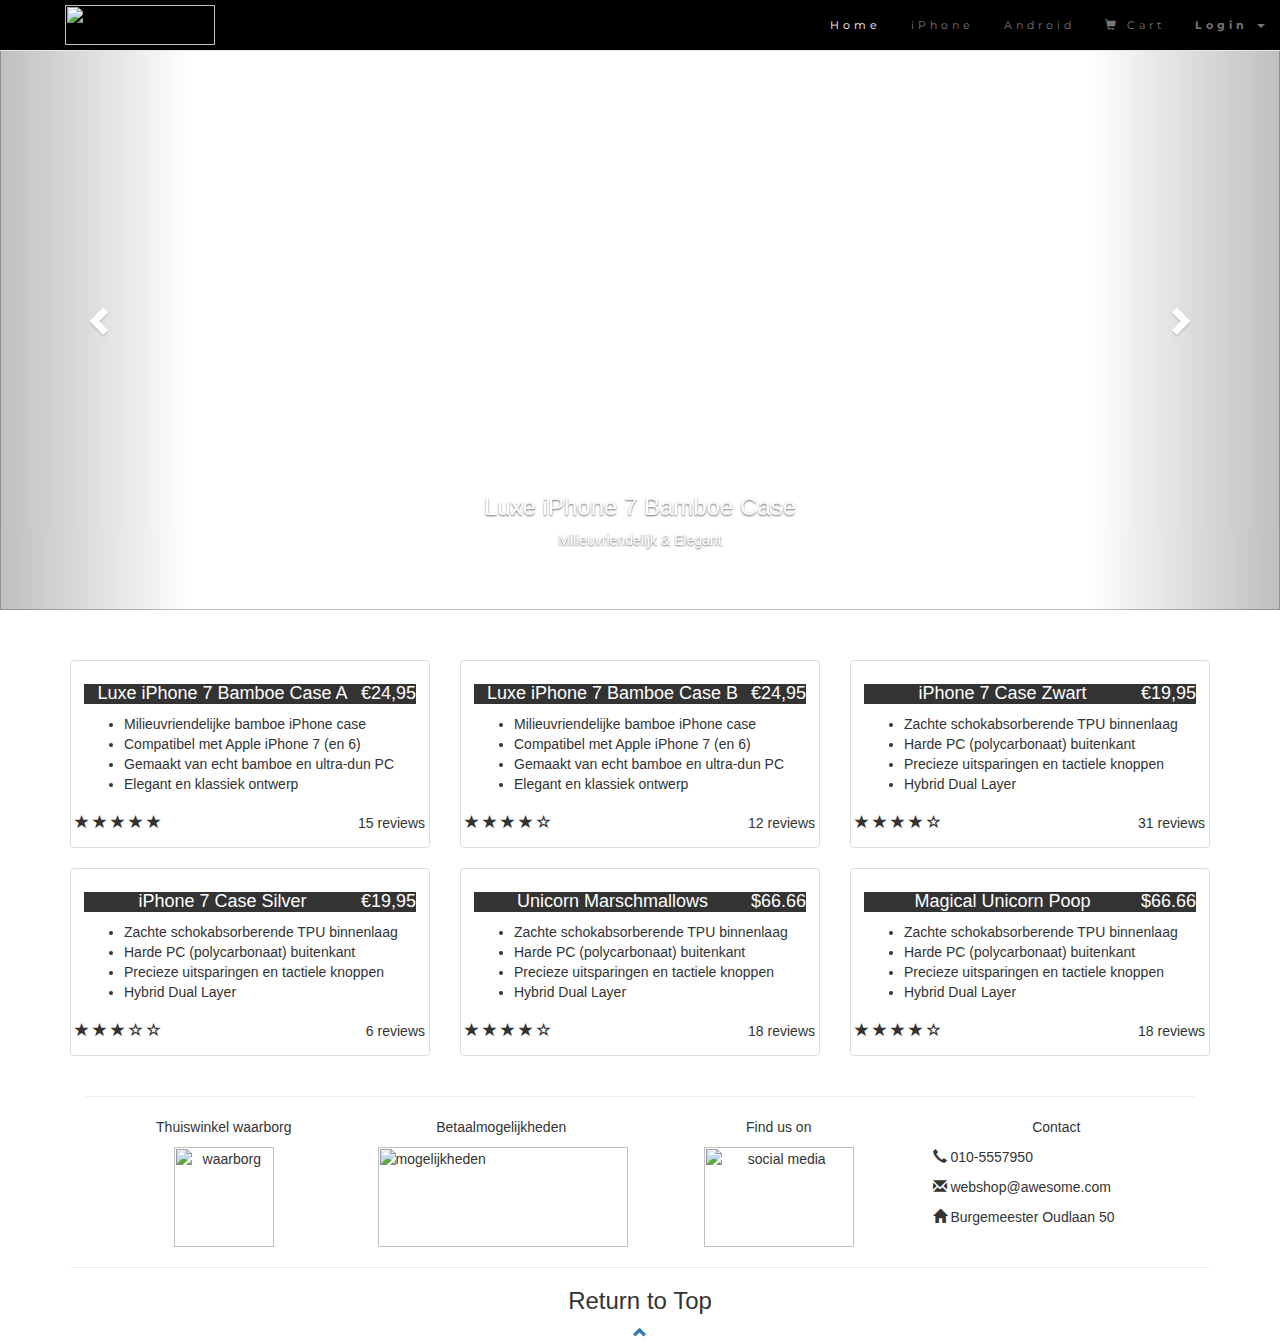
==== index.html @ 3978830b "Add files via upload" ====
!DOCTYPE html>
<head>
  <meta charset="utf-8">
    <script src="https://ajax.googleapis.com/ajax/libs/jquery/3.1.1/jquery.min.js"></script>
    <script type="text/javascript" src="jqueryWebpage1.html"></script>
    <link rel="stylesheet" type="text/css" href="teamawesome.css">
    <link rel="stylesheet" href="https://maxcdn.bootstrapcdn.com/bootstrap/3.3.7/css/bootstrap.min.css">
    <link href="https://fonts.googleapis.com/css?family=Lato" rel="stylesheet" type="text/css">
    <link href="https://fonts.googleapis.com/css?family=Montserrat" rel="stylesheet" type="text/css">
    <link href="https://maxcdn.bootstrapcdn.com/font-awesome/4.7.0/css/font-awesome.min.css" rel="stylesheet">
    <script src="https://maxcdn.bootstrapcdn.com/bootstrap/3.3.7/js/bootstrap.min.js"></script>
    <style>
      #login-dp{
    min-width: 250px;
    padding: 14px 14px 0;
    overflow:hidden;
    background-color:#000000;
}
#login-dp .help-block{
    font-size:12px    
}
#login-dp .bottom{
    background-color:rgba(255,255,255,.8);
    border-top:1px solid #ddd;
    clear:both;
    padding:14px;
}
#login-dp .social-buttons{
    margin:12px 0    
}
#login-dp .social-buttons a{
    width: 49%;
}
#login-dp .form-group {
    margin-bottom: 10px;
}
.btn-fb{
    color: #fff;
    background-color:#3b5998;
}
.btn-fb:hover{
    color: #fff;
    background-color:#496ebc 
}
.btn-tw{
    color: #fff;
    background-color:#55acee;
}
.btn-tw:hover{
    color: #fff;
    background-color:#59b5fa;
  }
#sophiesheight{
  height: 50px;
}

h4 {

}


    </style>
</head>
<body>
  <body id="home" data-spy="scroll" data-target=".navbar" data-offset="50">
    <nav class="navbar navbar-default navbar-fixed-top">
      <div class="container-fluid">
        <div class="navbar-header">
        <button type="button" class="navbar-toggle" data-toggle="collapse" data-target="#myNavbar">
        <span class="icon-bar"></span>
        <span class="icon-bar"></span>
        <span class="icon-bar"></span>                     
        </button>
        <a class="navbar-brand" href="#home"><img src="http://i.imgur.com/cMxshCq.jpg" id="logo" height="40" width="150"></a>
      </div>
      <div class="collapse navbar-collapse" id="myNavbar">
       <ul class="nav navbar-nav navbar-right">
        <li><a href="#home">Home</a></li>
        <li><a href="#projects">iPhone</a></li>
        <li><a href="#education">Android</a></li>
        <li><a href="#work"><span class="glyphicon glyphicon-shopping-cart"></span> Cart</a></li>
       <li class="dropdown">
          <a href="#" class="dropdown-toggle" data-toggle="dropdown"><b>Login</b> <span class="caret"></span></a>
      <ul id="login-dp" class="dropdown-menu">
        <li>
           <div class="row">
              <div class="col-md-12">
                Login 
                <div class="social-buttons">
                  </div>
                                
                 <form class="form" role="form" method="post" action="login" accept-charset="UTF-8" id="login-nav">
                    <div class="form-group">
                       <label class="sr-only" for="exampleInputEmail2">Email address</label>
                       <input type="email" class="form-control" id="exampleInputEmail2" placeholder="Email address" required>
                    </div>
                    <div class="form-group">
                       <label class="sr-only" for="exampleInputPassword2">Password</label>
                       <input type="password" class="form-control" id="exampleInputPassword2" placeholder="Password" required>
                                             <div class="help-block text-right"><a href="">Forget the password ?</a></div>
                    </div>
                    <div class="form-group">
                       <button type="submit" class="btn btn-primary btn-block">Sign in</button>
                    </div>
                    <div class="checkbox">
                       <label>
                       <input type="checkbox"> keep me logged-in
                       </label>
                    </div>
                 </form>
              </div>
              <div class="bottom text-center">
                New here ? <a href="#"><b>Join Us</b></a>
              </div>
           </div>
        </li>
       </ul>
      </div>
     </div>
    </nav>
    <div id="myCarousel" class="carousel slide" data-ride="carousel">
    <!-- Indicators -->
    <ol class="carousel-indicators">
      <li data-target="#myCarousel" data-slide-to="0" class="active"></li>
      <li data-target="#myCarousel" data-slide-to="1"></li>
      <li data-target="#myCarousel" data-slide-to="2"></li>
    </ol>

    <!-- Wrapper for slides -->
    <div class="carousel-inner" role="listbox">
      <div class="item active">
        <img src="http://i.imgur.com/HY5X4Tt.jpg" alt="Bamboo Phone Case A">
        <div class="carousel-caption">
          <h3>Luxe iPhone 7 Bamboe Case</h3>
          <p>Milieuvriendelijk & Elegant</p>
        </div>      
      </div>

      <div class="item">
        <img src="http://i.imgur.com/NQGoOnL.jpg" alt="Silver phone case">
        <div class="carousel-caption">
          <h3>iPhone 7 Case Silver</h3>
          <p>Schokabsorberend & Krasbestendig</p>
        </div>      
      </div>
    
      <div class="item">
        <img src="http://i.imgur.com/OSNijHS.png" alt="Black Phone Case" >
        <div class="carousel-caption">
          <h3>iPhone 7 Case Zwart</h3>
          <p>Schokabsorberend & Krasbestendig</p>
        </div>      
      </div>
    </div>

    <!-- Left and right controls -->
    <a class="left carousel-control" href="#myCarousel" role="button" data-slide="prev">
      <span class="glyphicon glyphicon-chevron-left" aria-hidden="true"></span>
      <span class="sr-only">Previous</span>
    </a>
    <a class="right carousel-control" href="#myCarousel" role="button" data-slide="next">
      <span class="glyphicon glyphicon-chevron-right" aria-hidden="true"></span>
      <span class="sr-only">Next</span>
    </a>
</div>

<div class="container">
<div id="sophiesheight" class="row">
</div>
<div class="row">

                    <div class="col-sm-4 col-lg-4 col-md-4">
                        <div class="thumbnail">
                            <img src="http://i.imgur.com/CFkdTD4.jpg" height: 150px width: 320px alt="">
                            <div class="caption">
                                <h4 class="price pull-right">€24,95</h4>
                                <h4><a style="color:white" href="#">Luxe iPhone 7 Bamboe Case A</a>
                                </h4>
                             <ul> <li> Milieuvriendelijke bamboe iPhone case</li>
  <li>Compatibel met Apple iPhone 7 (en 6)</li>
<li>Gemaakt van echt bamboe en ultra-dun PC</li>
<li>Elegant en klassiek ontwerp</li>
                              </ul>
                            </div>
                            <div class="ratings">
                                <p class="pull-right">15 reviews</p>
                                <p>
                                    <span class="glyphicon glyphicon-star"></span>
                                    <span class="glyphicon glyphicon-star"></span>
                                    <span class="glyphicon glyphicon-star"></span>
                                    <span class="glyphicon glyphicon-star"></span>
                                    <span class="glyphicon glyphicon-star"></span>
                                </p>
                            </div>
                        </div>
                    </div>

                    <div class="col-sm-4 col-lg-4 col-md-4">
                        <div class="thumbnail">
                            <img src="http://i.imgur.com/uC4BLHr.png" height: 150px width: 320px alt="">
                            <div class="caption">
                                <h4 class="pull-right">€24,95</h4>
                                <h4><a style="color:white" href="#">Luxe iPhone 7 Bamboe Case B</a>
                                </h4>
                              <ul>
                                 <li> Milieuvriendelijke bamboe iPhone case</li>
  <li>Compatibel met Apple iPhone 7 (en 6)</li>
<li>Gemaakt van echt bamboe en ultra-dun PC</li>
<li>Elegant en klassiek ontwerp</li>
                              </ul>
                            </div>
                            <div class="ratings">
                                <p class="pull-right">12 reviews</p>
                                <p>
                                    <span class="glyphicon glyphicon-star"></span>
                                    <span class="glyphicon glyphicon-star"></span>
                                    <span class="glyphicon glyphicon-star"></span>
                                    <span class="glyphicon glyphicon-star"></span>
                                    <span class="glyphicon glyphicon-star-empty"></span>
                                </p>
                            </div>
                        </div>
                    </div>

                    <div class="col-sm-4 col-lg-4 col-md-4">
                        <div class="thumbnail">
                            <img src="http://i.imgur.com/yKAGwZr.png" alt="">
                            <div class="caption">
                                <h4 class="pull-right">€19,95</h4>
                                <h4><a style="color:white" href="#">iPhone 7 Case Zwart</a>
                                </h4>
                              <ul>
                              <li>Zachte schokabsorberende TPU binnenlaag</li>
                              <li>Harde PC (polycarbonaat) buitenkant</li>
                              <li>Precieze uitsparingen en tactiele knoppen</li>
                              <li>Hybrid Dual Layer</li> 
                              </ul>
                            </div>
                            <div class="ratings">
                                <p class="pull-right">31 reviews</p>
                                <p>
                                    <span class="glyphicon glyphicon-star"></span>
                                    <span class="glyphicon glyphicon-star"></span>
                                    <span class="glyphicon glyphicon-star"></span>
                                    <span class="glyphicon glyphicon-star"></span>
                                    <span class="glyphicon glyphicon-star-empty"></span>
                                </p>
                            </div>
                        </div>
                    </div>

                    <div class="col-sm-4 col-lg-4 col-md-4">
                        <div class="thumbnail">
                            <img src="http://i.imgur.com/ENfus7z.jpg" alt="">
                            <div class="caption">
                                <h4 class="pull-right">€19,95</h4>
                                <h4><a style="color:white" href="#">iPhone 7 Case Silver</a>
                                </h4>
                              <ul>
 <li>Zachte schokabsorberende TPU binnenlaag</li>
                              <li>Harde PC (polycarbonaat) buitenkant</li>
                              <li>Precieze uitsparingen en tactiele knoppen</li>
                              <li>Hybrid Dual Layer</li> 
                              </ul>
                            </div>
                            <div class="ratings">
                                <p class="pull-right">6 reviews</p>
                                <p>
                                    <span class="glyphicon glyphicon-star"></span>
                                    <span class="glyphicon glyphicon-star"></span>
                                    <span class="glyphicon glyphicon-star"></span>
                                    <span class="glyphicon glyphicon-star-empty"></span>
                                    <span class="glyphicon glyphicon-star-empty"></span>
                                </p>
                            </div>
                        </div>
                    </div>

                    <div class="col-sm-4 col-lg-4 col-md-4">
                        <div class="thumbnail">
                            <img src="http://i.imgur.com/32XCDtn.jpg" alt="">
                            <div class="caption">
                                <h4 class="pull-right">$66.66</h4>
                                <h4><a style="color:white" href="#">Unicorn Marschmallows</a>
                                </h4>
                              <ul>
 <li>Zachte schokabsorberende TPU binnenlaag</li>
                              <li>Harde PC (polycarbonaat) buitenkant</li>
                              <li>Precieze uitsparingen en tactiele knoppen</li>
                              <li>Hybrid Dual Layer</li> 
                              </ul>
                            </div>
                            <div class="ratings">
                                <p class="pull-right">18 reviews</p>
                                <p>
                                    <span class="glyphicon glyphicon-star"></span>
                                    <span class="glyphicon glyphicon-star"></span>
                                    <span class="glyphicon glyphicon-star"></span>
                                    <span class="glyphicon glyphicon-star"></span>
                                    <span class="glyphicon glyphicon-star-empty"></span>
                                </p>
                            </div>
                        </div>
                    </div>

                    <div class="col-sm-4 col-lg-4 col-md-4">
                        <div class="thumbnail">
                            <img src="http://i.imgur.com/pWWPJF9.jpg" alt="">
                            <div class="caption">
                                <h4 class="pull-right">$66.66</h4>
                                <h4><a style="color:white" href="#">Magical Unicorn Poop</a>
                                </h4>
                               <ul>
 <li>Zachte schokabsorberende TPU binnenlaag</li>
                              <li>Harde PC (polycarbonaat) buitenkant</li>
                              <li>Precieze uitsparingen en tactiele knoppen</li>
                              <li>Hybrid Dual Layer</li> 
                              </ul>
                            </div>
                            <div class="ratings">
                                <p class="pull-right">18 reviews</p>
                                <p>
                                    <span class="glyphicon glyphicon-star"></span>
                                    <span class="glyphicon glyphicon-star"></span>
                                    <span class="glyphicon glyphicon-star"></span>
                                    <span class="glyphicon glyphicon-star"></span>
                                    <span class="glyphicon glyphicon-star-empty"></span>
                                </p>
                            </div>
                        </div>
                    </div>

                    

                </div>
 <div class="container-fluid" id="footer">
    
    <hr>
  <div class="col-sm-3 col-lg-3 col-md-3">
    <center><p>Thuiswinkel waarborg</p>
    <img src="https://www.thuiswinkel.org/data/images/logos/Thuiswinkel_Waarborg/Thuiswinkel_Waarborg_Kleur_Verticaal.png" alt="waarborg" id="waarborg"></center>
  </div>
  <div class="col-sm-3 col-lg-3 col-md-3">
    <center><p>Betaalmogelijkheden</p></center>
    <img src="https://www.gratiswebshopbeginnen.nl/assets/img/betaalmogelijkheden.png" alt="mogelijkheden" id="mogelijkheden">
  </div> 
  <div class="col-sm-3 col-lg-3 col-md-3">
    <center><p>Find us on</p>
    <img src="http://www.radyus.nl/wp-content/uploads/2017/01/social-media.png" alt="social media" id="social"></center>
  </div> 
    <div class="col-sm-3 col-lg-3 col-md-3">
      <center><p>Contact</p></center> 
    <p><span class="glyphicon glyphicon-earphone"></span> 010-5557950</p>
  <p><span class="glyphicon glyphicon-envelope"></span> webshop@awesome.com</p>
  <p><span class="glyphicon glyphicon-home"></span> Burgemeester Oudlaan 50</p>
  </div>
  </div>
  <hr>
<footer class="text-center">
    <h3>Return to Top</h3>
    <a class="up-arrow" href="#home" data-toggle="tooltip" title="TO TOP">
    <span class="glyphicon glyphicon-chevron-up"></span>
    </a>
       </footer>
    </div>
    </div>
</body>
</html>
---- teamawesome.css ----
#logo {
  margin-top: -10px;
  margin-left: 50px;
}
.modal-header, h4, .close {
      background-color: #333;
      color: #ffffff !important;
      text-align: center;
      font-size: 30px;
  }
.modal-header, .modal-body {
      padding: 40px 50px;
  }
.nav-tabs li a {
      color: #777;
  }
  
.navbar {
      font-family: Montserrat, sans-serif;
      margin-bottom: 0;
      background-color: #000000 !important;
      border: 0;
      font-size: 11px !important;
      letter-spacing: 4px;
      opacity: 1;
      color: #ffffff;
  }
.navbar-nav li { 
      color: #ffffff !important;
  }
.navbar-nav li a:hover {
      color: #fffffff !important;
  }
.navbar-nav li.active a {
      color: #ffffff !important;
      background-color: #000000 !important;
  }
.navbar-default .navbar-toggle {
      border-color: transparent;
  }
.open .dropdown-toggle {
      color: #fff;
      background-color: #000000 !important;
  }
.dropdown-menu li a {
      color: #000000 !important;
      background-color: #0000000 !important;
  }
.dropdown-menu li a:hover {
      background-color:  #000000 !important;
      }
        .carousel-inner img {
 width: 100%; 
}

  .item {
    height: 590px
}
#waarborg {
  height:100px;
  width: 100px;
}      
#mogelijkheden {
    height:100px;
    width: 250px;
}
#social {
    height:100px;
    width: 150px;
}
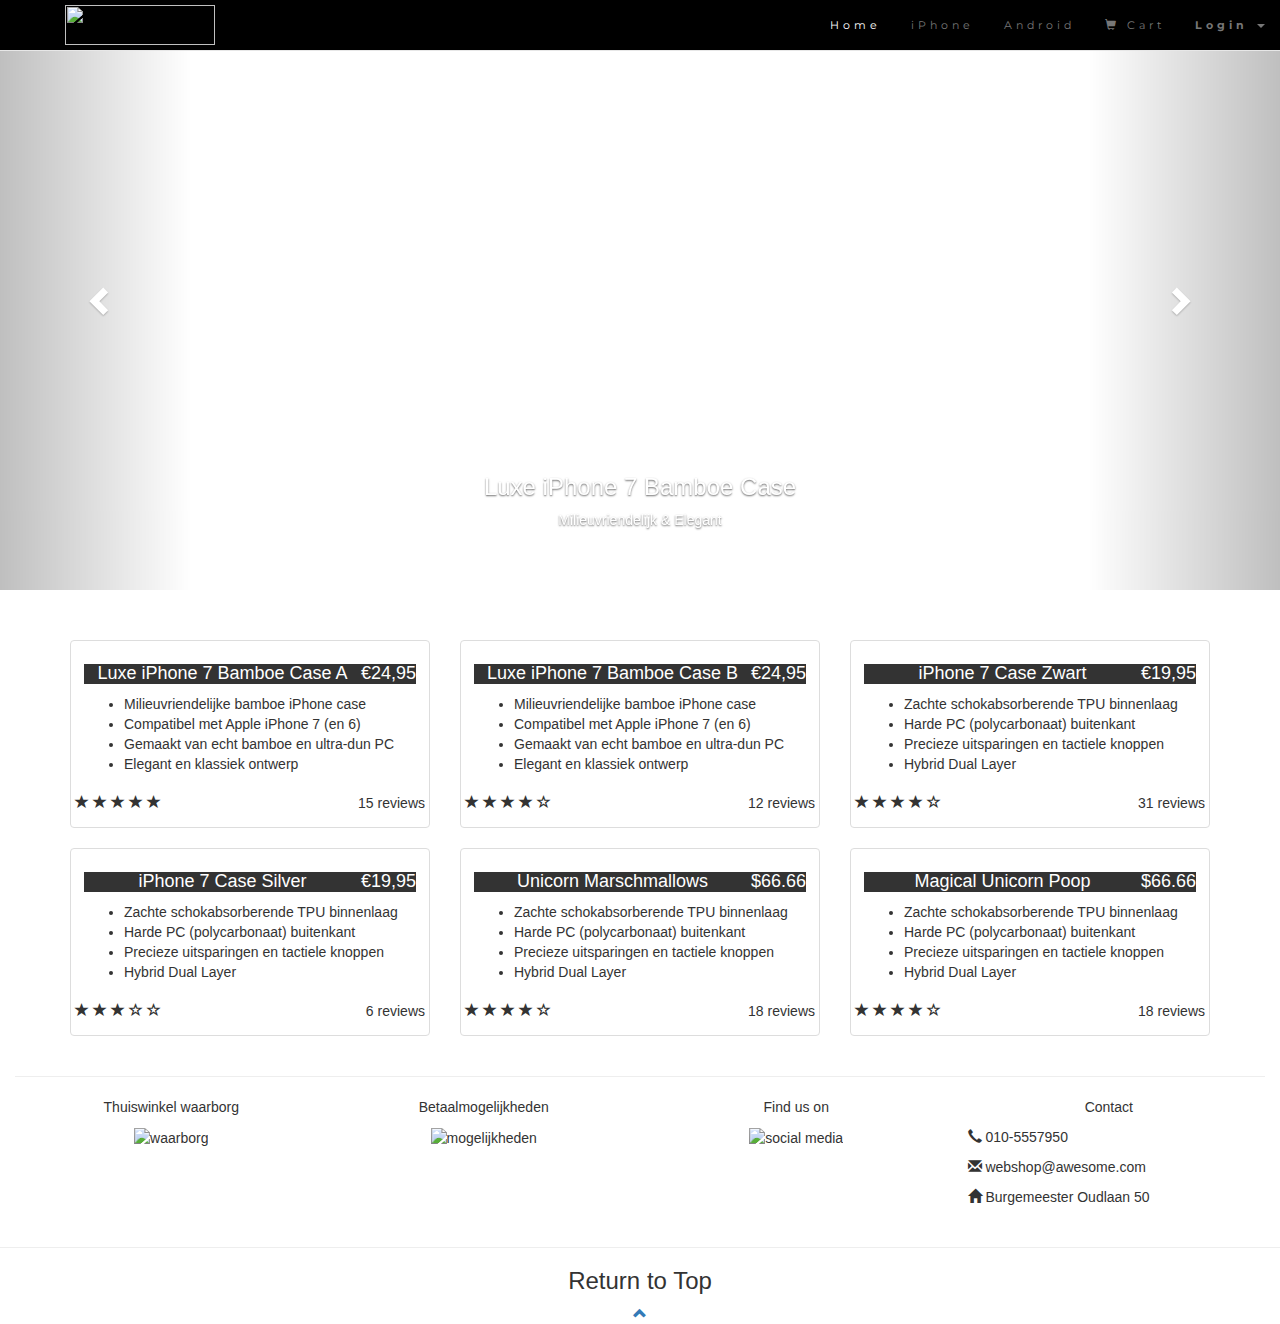
==== commit ee0d077f: "Add files via upload" ====
--- a/index.html
+++ b/index.html
@@ -1,368 +1,326 @@
-!DOCTYPE html>
-<head>
-  <meta charset="utf-8">
-    <script src="https://ajax.googleapis.com/ajax/libs/jquery/3.1.1/jquery.min.js"></script>
-    <script type="text/javascript" src="jqueryWebpage1.html"></script>
-    <link rel="stylesheet" type="text/css" href="teamawesome.css">
-    <link rel="stylesheet" href="https://maxcdn.bootstrapcdn.com/bootstrap/3.3.7/css/bootstrap.min.css">
-    <link href="https://fonts.googleapis.com/css?family=Lato" rel="stylesheet" type="text/css">
-    <link href="https://fonts.googleapis.com/css?family=Montserrat" rel="stylesheet" type="text/css">
-    <link href="https://maxcdn.bootstrapcdn.com/font-awesome/4.7.0/css/font-awesome.min.css" rel="stylesheet">
-    <script src="https://maxcdn.bootstrapcdn.com/bootstrap/3.3.7/js/bootstrap.min.js"></script>
-    <style>
-      #login-dp{
-    min-width: 250px;
-    padding: 14px 14px 0;
-    overflow:hidden;
-    background-color:#000000;
-}
-#login-dp .help-block{
-    font-size:12px    
-}
-#login-dp .bottom{
-    background-color:rgba(255,255,255,.8);
-    border-top:1px solid #ddd;
-    clear:both;
-    padding:14px;
-}
-#login-dp .social-buttons{
-    margin:12px 0    
-}
-#login-dp .social-buttons a{
-    width: 49%;
-}
-#login-dp .form-group {
-    margin-bottom: 10px;
-}
-.btn-fb{
-    color: #fff;
-    background-color:#3b5998;
-}
-.btn-fb:hover{
-    color: #fff;
-    background-color:#496ebc 
-}
-.btn-tw{
-    color: #fff;
-    background-color:#55acee;
-}
-.btn-tw:hover{
-    color: #fff;
-    background-color:#59b5fa;
-  }
-#sophiesheight{
-  height: 50px;
-}
-
-h4 {
-
-}
-
-
-    </style>
-</head>
-<body>
-  <body id="home" data-spy="scroll" data-target=".navbar" data-offset="50">
-    <nav class="navbar navbar-default navbar-fixed-top">
-      <div class="container-fluid">
-        <div class="navbar-header">
-        <button type="button" class="navbar-toggle" data-toggle="collapse" data-target="#myNavbar">
-        <span class="icon-bar"></span>
-        <span class="icon-bar"></span>
-        <span class="icon-bar"></span>                     
-        </button>
-        <a class="navbar-brand" href="#home"><img src="http://i.imgur.com/cMxshCq.jpg" id="logo" height="40" width="150"></a>
-      </div>
-      <div class="collapse navbar-collapse" id="myNavbar">
-       <ul class="nav navbar-nav navbar-right">
-        <li><a href="#home">Home</a></li>
-        <li><a href="#projects">iPhone</a></li>
-        <li><a href="#education">Android</a></li>
-        <li><a href="#work"><span class="glyphicon glyphicon-shopping-cart"></span> Cart</a></li>
-       <li class="dropdown">
-          <a href="#" class="dropdown-toggle" data-toggle="dropdown"><b>Login</b> <span class="caret"></span></a>
-      <ul id="login-dp" class="dropdown-menu">
-        <li>
-           <div class="row">
-              <div class="col-md-12">
-                Login 
-                <div class="social-buttons">
-                  </div>
-                                
-                 <form class="form" role="form" method="post" action="login" accept-charset="UTF-8" id="login-nav">
-                    <div class="form-group">
-                       <label class="sr-only" for="exampleInputEmail2">Email address</label>
-                       <input type="email" class="form-control" id="exampleInputEmail2" placeholder="Email address" required>
-                    </div>
-                    <div class="form-group">
-                       <label class="sr-only" for="exampleInputPassword2">Password</label>
-                       <input type="password" class="form-control" id="exampleInputPassword2" placeholder="Password" required>
-                                             <div class="help-block text-right"><a href="">Forget the password ?</a></div>
-                    </div>
-                    <div class="form-group">
-                       <button type="submit" class="btn btn-primary btn-block">Sign in</button>
-                    </div>
-                    <div class="checkbox">
-                       <label>
-                       <input type="checkbox"> keep me logged-in
-                       </label>
-                    </div>
-                 </form>
-              </div>
-              <div class="bottom text-center">
-                New here ? <a href="#"><b>Join Us</b></a>
-              </div>
-           </div>
-        </li>
-       </ul>
-      </div>
-     </div>
-    </nav>
-    <div id="myCarousel" class="carousel slide" data-ride="carousel">
-    <!-- Indicators -->
-    <ol class="carousel-indicators">
-      <li data-target="#myCarousel" data-slide-to="0" class="active"></li>
-      <li data-target="#myCarousel" data-slide-to="1"></li>
-      <li data-target="#myCarousel" data-slide-to="2"></li>
-    </ol>
-
-    <!-- Wrapper for slides -->
-    <div class="carousel-inner" role="listbox">
-      <div class="item active">
-        <img src="http://i.imgur.com/HY5X4Tt.jpg" alt="Bamboo Phone Case A">
-        <div class="carousel-caption">
-          <h3>Luxe iPhone 7 Bamboe Case</h3>
-          <p>Milieuvriendelijk & Elegant</p>
-        </div>      
-      </div>
-
-      <div class="item">
-        <img src="http://i.imgur.com/NQGoOnL.jpg" alt="Silver phone case">
-        <div class="carousel-caption">
-          <h3>iPhone 7 Case Silver</h3>
-          <p>Schokabsorberend & Krasbestendig</p>
-        </div>      
-      </div>
-    
-      <div class="item">
-        <img src="http://i.imgur.com/OSNijHS.png" alt="Black Phone Case" >
-        <div class="carousel-caption">
-          <h3>iPhone 7 Case Zwart</h3>
-          <p>Schokabsorberend & Krasbestendig</p>
-        </div>      
-      </div>
-    </div>
-
-    <!-- Left and right controls -->
-    <a class="left carousel-control" href="#myCarousel" role="button" data-slide="prev">
-      <span class="glyphicon glyphicon-chevron-left" aria-hidden="true"></span>
-      <span class="sr-only">Previous</span>
-    </a>
-    <a class="right carousel-control" href="#myCarousel" role="button" data-slide="next">
-      <span class="glyphicon glyphicon-chevron-right" aria-hidden="true"></span>
-      <span class="sr-only">Next</span>
-    </a>
-</div>
-
-<div class="container">
-<div id="sophiesheight" class="row">
-</div>
-<div class="row">
-
-                    <div class="col-sm-4 col-lg-4 col-md-4">
-                        <div class="thumbnail">
-                            <img src="http://i.imgur.com/CFkdTD4.jpg" height: 150px width: 320px alt="">
-                            <div class="caption">
-                                <h4 class="price pull-right">€24,95</h4>
-                                <h4><a style="color:white" href="#">Luxe iPhone 7 Bamboe Case A</a>
-                                </h4>
-                             <ul> <li> Milieuvriendelijke bamboe iPhone case</li>
-  <li>Compatibel met Apple iPhone 7 (en 6)</li>
-<li>Gemaakt van echt bamboe en ultra-dun PC</li>
-<li>Elegant en klassiek ontwerp</li>
-                              </ul>
-                            </div>
-                            <div class="ratings">
-                                <p class="pull-right">15 reviews</p>
-                                <p>
-                                    <span class="glyphicon glyphicon-star"></span>
-                                    <span class="glyphicon glyphicon-star"></span>
-                                    <span class="glyphicon glyphicon-star"></span>
-                                    <span class="glyphicon glyphicon-star"></span>
-                                    <span class="glyphicon glyphicon-star"></span>
-                                </p>
-                            </div>
-                        </div>
-                    </div>
-
-                    <div class="col-sm-4 col-lg-4 col-md-4">
-                        <div class="thumbnail">
-                            <img src="http://i.imgur.com/uC4BLHr.png" height: 150px width: 320px alt="">
-                            <div class="caption">
-                                <h4 class="pull-right">€24,95</h4>
-                                <h4><a style="color:white" href="#">Luxe iPhone 7 Bamboe Case B</a>
-                                </h4>
-                              <ul>
-                                 <li> Milieuvriendelijke bamboe iPhone case</li>
-  <li>Compatibel met Apple iPhone 7 (en 6)</li>
-<li>Gemaakt van echt bamboe en ultra-dun PC</li>
-<li>Elegant en klassiek ontwerp</li>
-                              </ul>
-                            </div>
-                            <div class="ratings">
-                                <p class="pull-right">12 reviews</p>
-                                <p>
-                                    <span class="glyphicon glyphicon-star"></span>
-                                    <span class="glyphicon glyphicon-star"></span>
-                                    <span class="glyphicon glyphicon-star"></span>
-                                    <span class="glyphicon glyphicon-star"></span>
-                                    <span class="glyphicon glyphicon-star-empty"></span>
-                                </p>
-                            </div>
-                        </div>
-                    </div>
-
-                    <div class="col-sm-4 col-lg-4 col-md-4">
-                        <div class="thumbnail">
-                            <img src="http://i.imgur.com/yKAGwZr.png" alt="">
-                            <div class="caption">
-                                <h4 class="pull-right">€19,95</h4>
-                                <h4><a style="color:white" href="#">iPhone 7 Case Zwart</a>
-                                </h4>
-                              <ul>
-                              <li>Zachte schokabsorberende TPU binnenlaag</li>
-                              <li>Harde PC (polycarbonaat) buitenkant</li>
-                              <li>Precieze uitsparingen en tactiele knoppen</li>
-                              <li>Hybrid Dual Layer</li> 
-                              </ul>
-                            </div>
-                            <div class="ratings">
-                                <p class="pull-right">31 reviews</p>
-                                <p>
-                                    <span class="glyphicon glyphicon-star"></span>
-                                    <span class="glyphicon glyphicon-star"></span>
-                                    <span class="glyphicon glyphicon-star"></span>
-                                    <span class="glyphicon glyphicon-star"></span>
-                                    <span class="glyphicon glyphicon-star-empty"></span>
-                                </p>
-                            </div>
-                        </div>
-                    </div>
-
-                    <div class="col-sm-4 col-lg-4 col-md-4">
-                        <div class="thumbnail">
-                            <img src="http://i.imgur.com/ENfus7z.jpg" alt="">
-                            <div class="caption">
-                                <h4 class="pull-right">€19,95</h4>
-                                <h4><a style="color:white" href="#">iPhone 7 Case Silver</a>
-                                </h4>
-                              <ul>
- <li>Zachte schokabsorberende TPU binnenlaag</li>
-                              <li>Harde PC (polycarbonaat) buitenkant</li>
-                              <li>Precieze uitsparingen en tactiele knoppen</li>
-                              <li>Hybrid Dual Layer</li> 
-                              </ul>
-                            </div>
-                            <div class="ratings">
-                                <p class="pull-right">6 reviews</p>
-                                <p>
-                                    <span class="glyphicon glyphicon-star"></span>
-                                    <span class="glyphicon glyphicon-star"></span>
-                                    <span class="glyphicon glyphicon-star"></span>
-                                    <span class="glyphicon glyphicon-star-empty"></span>
-                                    <span class="glyphicon glyphicon-star-empty"></span>
-                                </p>
-                            </div>
-                        </div>
-                    </div>
-
-                    <div class="col-sm-4 col-lg-4 col-md-4">
-                        <div class="thumbnail">
-                            <img src="http://i.imgur.com/32XCDtn.jpg" alt="">
-                            <div class="caption">
-                                <h4 class="pull-right">$66.66</h4>
-                                <h4><a style="color:white" href="#">Unicorn Marschmallows</a>
-                                </h4>
-                              <ul>
- <li>Zachte schokabsorberende TPU binnenlaag</li>
-                              <li>Harde PC (polycarbonaat) buitenkant</li>
-                              <li>Precieze uitsparingen en tactiele knoppen</li>
-                              <li>Hybrid Dual Layer</li> 
-                              </ul>
-                            </div>
-                            <div class="ratings">
-                                <p class="pull-right">18 reviews</p>
-                                <p>
-                                    <span class="glyphicon glyphicon-star"></span>
-                                    <span class="glyphicon glyphicon-star"></span>
-                                    <span class="glyphicon glyphicon-star"></span>
-                                    <span class="glyphicon glyphicon-star"></span>
-                                    <span class="glyphicon glyphicon-star-empty"></span>
-                                </p>
-                            </div>
-                        </div>
-                    </div>
-
-                    <div class="col-sm-4 col-lg-4 col-md-4">
-                        <div class="thumbnail">
-                            <img src="http://i.imgur.com/pWWPJF9.jpg" alt="">
-                            <div class="caption">
-                                <h4 class="pull-right">$66.66</h4>
-                                <h4><a style="color:white" href="#">Magical Unicorn Poop</a>
-                                </h4>
-                               <ul>
- <li>Zachte schokabsorberende TPU binnenlaag</li>
-                              <li>Harde PC (polycarbonaat) buitenkant</li>
-                              <li>Precieze uitsparingen en tactiele knoppen</li>
-                              <li>Hybrid Dual Layer</li> 
-                              </ul>
-                            </div>
-                            <div class="ratings">
-                                <p class="pull-right">18 reviews</p>
-                                <p>
-                                    <span class="glyphicon glyphicon-star"></span>
-                                    <span class="glyphicon glyphicon-star"></span>
-                                    <span class="glyphicon glyphicon-star"></span>
-                                    <span class="glyphicon glyphicon-star"></span>
-                                    <span class="glyphicon glyphicon-star-empty"></span>
-                                </p>
-                            </div>
-                        </div>
-                    </div>
-
-                    
-
-                </div>
- <div class="container-fluid" id="footer">
-    
-    <hr>
-  <div class="col-sm-3 col-lg-3 col-md-3">
-    <center><p>Thuiswinkel waarborg</p>
-    <img src="https://www.thuiswinkel.org/data/images/logos/Thuiswinkel_Waarborg/Thuiswinkel_Waarborg_Kleur_Verticaal.png" alt="waarborg" id="waarborg"></center>
-  </div>
-  <div class="col-sm-3 col-lg-3 col-md-3">
-    <center><p>Betaalmogelijkheden</p></center>
-    <img src="https://www.gratiswebshopbeginnen.nl/assets/img/betaalmogelijkheden.png" alt="mogelijkheden" id="mogelijkheden">
-  </div> 
-  <div class="col-sm-3 col-lg-3 col-md-3">
-    <center><p>Find us on</p>
-    <img src="http://www.radyus.nl/wp-content/uploads/2017/01/social-media.png" alt="social media" id="social"></center>
-  </div> 
-    <div class="col-sm-3 col-lg-3 col-md-3">
-      <center><p>Contact</p></center> 
-    <p><span class="glyphicon glyphicon-earphone"></span> 010-5557950</p>
-  <p><span class="glyphicon glyphicon-envelope"></span> webshop@awesome.com</p>
-  <p><span class="glyphicon glyphicon-home"></span> Burgemeester Oudlaan 50</p>
-  </div>
-  </div>
-  <hr>
-<footer class="text-center">
-    <h3>Return to Top</h3>
-    <a class="up-arrow" href="#home" data-toggle="tooltip" title="TO TOP">
-    <span class="glyphicon glyphicon-chevron-up"></span>
-    </a>
-       </footer>
-    </div>
-    </div>
-</body>
+<!DOCTYPE html>
+
+<head>
+	<meta charset="utf-8">
+  <script src="https://ajax.googleapis.com/ajax/libs/jquery/3.1.1/jquery.min.js"></script>
+  <title>Design Case</title>
+  <link rel="icon" type="image/png" href="http://cdn.mysitemyway.com/etc-mysitemyway/icons/legacy-previews/icons-256/flat-gray-floral-icons-alphanumeric/070400-flat-gray-floral-icon-alphanumeric-letter-dd.png">
+  <link rel="stylesheet" type="text/css" href="style.css">
+  <link rel="stylesheet" href="https://maxcdn.bootstrapcdn.com/bootstrap/3.3.7/css/bootstrap.min.css">
+  <link href="https://fonts.googleapis.com/css?family=Lato" rel="stylesheet" type="text/css">
+  <link href="https://fonts.googleapis.com/css?family=Montserrat" rel="stylesheet" type="text/css">
+  <link href="https://maxcdn.bootstrapcdn.com/font-awesome/4.7.0/css/font-awesome.min.css" rel="stylesheet">
+  <script src="https://maxcdn.bootstrapcdn.com/bootstrap/3.3.7/js/bootstrap.min.js"></script>
+</head>
+
+<body>
+	<div id="home" data-spy="scroll" data-target=".navbar" data-offset="50">
+    <nav class="navbar navbar-default navbar-fixed-top">
+      <div class="container-fluid">
+        <div class="navbar-header">
+          <button type="button" class="navbar-toggle" data-toggle="collapse" data-target="#myNavbar">
+            <span class="icon-bar"></span>
+            <span class="icon-bar"></span>
+            <span class="icon-bar"></span>                     
+          </button>
+          <a class="navbar-brand" href="#home"><img src="http://i.imgur.com/cMxshCq.jpg" alt="" id="logo" height="40" width="150"></a>
+        </div>
+
+        <div class="collapse navbar-collapse" id="myNavbar">
+          <ul class="nav navbar-nav navbar-right">
+            <li><a href="#home">Home</a></li>
+            <li><a href="#projects">iPhone</a></li>
+            <li><a href="#education">Android</a></li>
+            <li><a href="#work"><span class="glyphicon glyphicon-shopping-cart"></span> Cart</a></li>
+            <li class="dropdown">
+              <a href="#" class="dropdown-toggle" data-toggle="dropdown"><b>Login</b> <span class="caret"></span></a>
+			        <ul id="login-dp" class="dropdown-menu">
+				        <li>
+					        <div class="row">
+							      <div class="col-md-12">
+								      Login 
+								      <div class="social-buttons"></div>      
+								      <form class="form" method="post" action="login" accept-charset="UTF-8" id="login-nav">
+										    <div class="form-group">
+											    <label class="sr-only" for="exampleInputEmail2">Email address</label>
+											    <input type="email" class="form-control" id="exampleInputEmail2" placeholder="Email address" required>
+										    </div>
+										    <div class="form-group">
+											    <label class="sr-only" for="exampleInputPassword2">Password</label>
+											    <input type="password" class="form-control" id="exampleInputPassword2" placeholder="Password" required>
+                          <div class="help-block text-right" id="password">Forget the password ?</div>
+										    </div>
+										    <div class="form-group">
+											    <button type="submit" class="btn btn-primary btn-block">Sign in</button>
+										    </div>
+										    <div class="checkbox">
+											    <label>
+											      <input type="checkbox"> keep me logged-in
+											    </label>
+										    </div>
+								      </form>
+							      </div>
+							      <div class="bottom text-center" id="newhere">
+                      ew here ? <a href="register.html"><b>Join Us</b></a>
+							      </div>
+					        </div>
+				        </li>
+              </ul>
+            </li>
+          </ul>
+        </div>
+      </div>
+    </nav>
+  </div>
+
+  <div id="myCarousel" class="carousel slide" data-ride="carousel">
+    <!-- Indicators -->
+    <ol class="carousel-indicators">
+      <li data-target="#myCarousel" data-slide-to="0" class="active"></li>
+      <li data-target="#myCarousel" data-slide-to="1"></li>
+      <li data-target="#myCarousel" data-slide-to="2"></li>
+    </ol>
+
+    <!-- Wrapper for slides -->
+    <div class="carousel-inner" role="listbox">
+      <div class="item active">
+        <img src="http://i.imgur.com/HY5X4Tt.jpg" alt="Bamboo Phone Case A">
+        <div class="carousel-caption">
+          <h3>Luxe iPhone 7 Bamboe Case</h3>
+          <p>Milieuvriendelijk &amp; Elegant</p>
+        </div>      
+      </div>
+
+      <div class="item">
+        <img src="http://i.imgur.com/NQGoOnL.jpg" alt="Silver phone case">
+        <div class="carousel-caption">
+          <h3>iPhone 7 Case Silver</h3>
+          <p>Schokabsorberend &amp; Krasbestendig</p>
+        </div>      
+      </div>
+    
+      <div class="item">
+        <img src="http://i.imgur.com/OSNijHS.png" alt="Black Phone Case">
+        <div class="carousel-caption">
+          <h3>iPhone 7 Case Zwart</h3>
+          <p>Schokabsorberend &amp; Krasbestendig</p>
+        </div>      
+      </div>
+    </div>
+
+    <!-- Left and right controls -->
+    <a class="left carousel-control" href="#myCarousel" role="button" data-slide="prev">
+      <span class="glyphicon glyphicon-chevron-left" aria-hidden="true"></span>
+      <span class="sr-only">Previous</span>
+    </a>
+    <a class="right carousel-control" href="#myCarousel" role="button" data-slide="next">
+      <span class="glyphicon glyphicon-chevron-right" aria-hidden="true"></span>
+      <span class="sr-only">Next</span>
+    </a>
+  </div>
+
+
+  <div class="container">
+    <div id="sophiesheight" class="row"></div>
+    
+    <div class="row">
+      <div class="col-sm-4 col-lg-4 col-md-4">
+        <div class="thumbnail">
+          <img src="http://i.imgur.com/CFkdTD4.jpg" height: 150px width: 320px alt="" id="preview">
+          <div class="caption">
+            <h4 class="price pull-right">€24,95</h4>
+            <h4><a style="color:white" href="#">Luxe iPhone 7 Bamboe Case A</a></h4>
+            <ul>
+              <li> Milieuvriendelijke bamboe iPhone case</li>
+              <li>Compatibel met Apple iPhone 7 (en 6)</li>
+              <li>Gemaakt van echt bamboe en ultra-dun PC</li>
+              <li>Elegant en klassiek ontwerp</li>
+            </ul>
+          </div>
+          <div class="ratings">
+            <p class="pull-right">15 reviews</p>
+            <p>
+              <span class="glyphicon glyphicon-star"></span>
+              <span class="glyphicon glyphicon-star"></span>
+              <span class="glyphicon glyphicon-star"></span>
+              <span class="glyphicon glyphicon-star"></span>
+              <span class="glyphicon glyphicon-star"></span>
+            </p>
+          </div>
+        </div>
+      </div>
+
+      <div class="col-sm-4 col-lg-4 col-md-4">
+        <div class="thumbnail">
+          <img src="http://i.imgur.com/uC4BLHr.png" height: 150px width: 320px alt="" id="preview">
+          <div class="caption">
+            <h4 class="pull-right">€24,95</h4>
+            <h4><a style="color:white" href="#">Luxe iPhone 7 Bamboe Case B</a></h4>
+            <ul>
+              <li> Milieuvriendelijke bamboe iPhone case</li>
+              <li>Compatibel met Apple iPhone 7 (en 6)</li>
+              <li>Gemaakt van echt bamboe en ultra-dun PC</li>
+              <li>Elegant en klassiek ontwerp</li>
+            </ul>
+          </div>
+          <div class="ratings">
+            <p class="pull-right">12 reviews</p>
+            <p>
+              <span class="glyphicon glyphicon-star"></span>
+              <span class="glyphicon glyphicon-star"></span>
+              <span class="glyphicon glyphicon-star"></span>
+              <span class="glyphicon glyphicon-star"></span>
+              <span class="glyphicon glyphicon-star-empty"></span>
+            </p>
+          </div>
+        </div>
+      </div>
+
+      <div class="col-sm-4 col-lg-4 col-md-4">
+        <div class="thumbnail">
+          <img src="http://i.imgur.com/yKAGwZr.png" alt="" id="preview">
+          <div class="caption">
+            <h4 class="pull-right">€19,95</h4>
+            <h4><a style="color:white" href="#">iPhone 7 Case Zwart</a></h4>
+            <ul>
+              <li>Zachte schokabsorberende TPU binnenlaag</li>
+              <li>Harde PC (polycarbonaat) buitenkant</li>
+              <li>Precieze uitsparingen en tactiele knoppen</li>
+              <li>Hybrid Dual Layer</li> 
+            </ul>
+          </div>
+          <div class="ratings">
+            <p class="pull-right">31 reviews</p>
+            <p>
+              <span class="glyphicon glyphicon-star"></span>
+              <span class="glyphicon glyphicon-star"></span>
+              <span class="glyphicon glyphicon-star"></span>
+              <span class="glyphicon glyphicon-star"></span>
+              <span class="glyphicon glyphicon-star-empty"></span>
+            </p>
+          </div>
+        </div>
+      </div>
+    </div>
+
+    <div class="row">
+      <div class="col-sm-4 col-lg-4 col-md-4">
+        <div class="thumbnail">
+          <img src="http://i.imgur.com/ENfus7z.jpg" alt="" id="preview">
+          <div class="caption">
+            <h4 class="pull-right">€19,95</h4>
+            <h4><a style="color:white" href="#">iPhone 7 Case Silver</a></h4>
+            <ul>
+              <li>Zachte schokabsorberende TPU binnenlaag</li>
+              <li>Harde PC (polycarbonaat) buitenkant</li>
+              <li>Precieze uitsparingen en tactiele knoppen</li>
+              <li>Hybrid Dual Layer</li> 
+            </ul>
+          </div>
+          <div class="ratings">
+            <p class="pull-right">6 reviews</p>
+            <p>
+              <span class="glyphicon glyphicon-star"></span>
+              <span class="glyphicon glyphicon-star"></span>
+              <span class="glyphicon glyphicon-star"></span>
+              <span class="glyphicon glyphicon-star-empty"></span>
+              <span class="glyphicon glyphicon-star-empty"></span>
+            </p>
+          </div>
+        </div>
+      </div>
+
+      <div class="col-sm-4 col-lg-4 col-md-4">
+        <div class="thumbnail">
+          <img src="http://i.imgur.com/32XCDtn.jpg" alt="" id="preview">
+          <div class="caption">
+            <h4 class="pull-right">$66.66</h4>
+            <h4><a style="color:white" href="#">Unicorn Marschmallows</a></h4>
+            <ul>
+              <li>Zachte schokabsorberende TPU binnenlaag</li>
+              <li>Harde PC (polycarbonaat) buitenkant</li>
+              <li>Precieze uitsparingen en tactiele knoppen</li>
+              <li>Hybrid Dual Layer</li> 
+            </ul>
+          </div>
+          <div class="ratings">
+            <p class="pull-right">18 reviews</p>
+            <p>
+              <span class="glyphicon glyphicon-star"></span>
+              <span class="glyphicon glyphicon-star"></span>
+              <span class="glyphicon glyphicon-star"></span>
+              <span class="glyphicon glyphicon-star"></span>
+              <span class="glyphicon glyphicon-star-empty"></span>
+            </p>
+          </div>
+        </div>
+      </div>
+
+      <div class="col-sm-4 col-lg-4 col-md-4">
+        <div class="thumbnail">
+        <img src="http://i.imgur.com/pWWPJF9.jpg" alt="" id="preview">
+          <div class="caption">
+            <h4 class="pull-right">$66.66</h4>
+            <h4><a style="color:white" href="#">Magical Unicorn Poop</a></h4>
+            <ul>
+              <li>Zachte schokabsorberende TPU binnenlaag</li>
+              <li>Harde PC (polycarbonaat) buitenkant</li>
+              <li>Precieze uitsparingen en tactiele knoppen</li>
+              <li>Hybrid Dual Layer</li> 
+            </ul>
+          </div>
+          <div class="ratings">
+            <p class="pull-right">18 reviews</p>
+            <p>
+              <span class="glyphicon glyphicon-star"></span>
+              <span class="glyphicon glyphicon-star"></span>
+              <span class="glyphicon glyphicon-star"></span>
+              <span class="glyphicon glyphicon-star"></span>
+              <span class="glyphicon glyphicon-star-empty"></span>
+            </p>
+          </div>
+        </div>
+      </div>
+
+    </div>
+  </div>
+
+  <div class="container-fluid" id="footer"> 
+    <hr>
+    <div class="footercontent col-sm-6 col-lg-3 col-md-3">
+      <center>
+        <p>Thuiswinkel waarborg</p>
+        <img src="https://www.thuiswinkel.org/data/images/logos/Thuiswinkel_Waarborg/Thuiswinkel_Waarborg_Kleur_Verticaal.png" alt="waarborg" id="waarborg">
+      </center>
+    </div>
+    <div class="footercontent col-sm-6 col-lg-3 col-md-3">
+      <center>
+        <p>Betaalmogelijkheden</p>
+        <img src="https://cdn2.bigcommerce.com/server200/df99e/product_images/uploaded_images/creditcardsprowoodmarket.png?t=1441566284" alt="mogelijkheden" id="mogelijkheden">
+      </center>
+    </div> 
+    <div class="footercontent col-sm-6 col-lg-3 col-md-3">
+      <center>
+        <p>Find us on</p>
+        <img src="http://www.radyus.nl/wp-content/uploads/2017/01/social-media.png" alt="social media" id="social">
+      </center>
+    </div> 
+    <div class="footercontent col-sm-6 col-lg-3 col-md-3">
+      <center>
+        <p>Contact</p>
+      </center> 
+      <p><span class="glyphicon glyphicon-earphone"></span> 010-5557950</p>
+      <p><span class="glyphicon glyphicon-envelope"></span> webshop@awesome.com</p>
+      <p><span class="glyphicon glyphicon-home"></span> Burgemeester Oudlaan 50</p>
+    </div>
+  </div>
+  <hr>
+  <footer class="text-center">
+    <h3>Return to Top</h3>
+    <a class="up-arrow" href="#home" data-toggle="tooltip" title="TO TOP">
+    <span class="glyphicon glyphicon-chevron-up"></span>
+    </a>
+  </footer>
+  
+</body>
 </html>--- a/style.css
+++ b/style.css
@@ -0,0 +1,198 @@
+#logo {
+  margin-top: -10px;
+  margin-left: 50px;
+}
+.modal-header, h4, .close {
+      background-color: #333;
+      color: #ffffff !important;
+      text-align: center;
+      font-size: 30px;
+  }
+.modal-header, .modal-body {
+      padding: 40px 50px;
+  }
+.nav-tabs li a {
+      color: #777;
+  }
+  
+.navbar {
+      font-family: Montserrat, sans-serif;
+      margin-bottom: 0;
+      background-color: #000000 !important;
+      border: 0;
+      font-size: 11px !important;
+      letter-spacing: 4px;
+      opacity: 1;
+      color: #ffffff;
+  }
+.navbar-nav li { 
+      color: #ffffff !important;
+  }
+.navbar-nav li a:hover {
+      color: #fffffff !important;
+  }
+.navbar-nav li.active a {
+      color: #ffffff !important;
+      background-color: #000000 !important;
+  }
+.navbar-default .navbar-toggle {
+      border-color: transparent;
+  }
+.open .dropdown-toggle {
+      color: #fff;
+      background-color: #000000 !important;
+  }
+.dropdown-menu li a {
+      color: #000000 !important;
+      background-color: #0000000 !important;
+  }
+.dropdown-menu li a:hover {
+      background-color:  #000000 !important;
+      }
+        .carousel-inner img {
+ width: 100%; 
+}
+
+  .item {
+    height: 590px
+}
+#waarborg {
+  height:100px;
+  width: 100px;
+}      
+#mogelijkheden {
+    height:100px;
+    width: 250px;
+}
+#social {
+    height:100px;
+    width: 150px;
+}
+.thumbnail: hover {
+  border-color: #f1f1f1;
+}
+
+.footercontent {
+  height: 130px;
+}
+
+      #login-dp{
+    min-width: 250px;
+    padding: 14px 14px 0;
+    overflow:hidden;
+    background-color:#000000;
+}
+#login-dp .help-block{
+    font-size:12px    
+}
+#login-dp .bottom{
+    background-color:#ffffff;
+    border-top:1px solid #ddd;
+    clear:both;
+    padding:14px;
+}
+#login-dp .social-buttons{
+    margin:12px 0    
+}
+#login-dp .social-buttons a{
+    width: 49%;
+}
+#login-dp .form-group {
+    margin-bottom: 10px;
+}
+.btn-fb{
+    color: #fff;
+    background-color:#3b5998;
+}
+.btn-fb:hover{
+    color: #fff;
+    background-color:rgba(255,255,255,.8)
+  }
+.btn-tw{
+    color: #fff;
+    background-color:#55acee;
+}
+.btn-tw:hover{
+    color: #fff;
+    background-color:rgba(255,255,255,.8)!important;
+  }
+#sophiesheight{
+  height: 50px;
+}
+
+#logo {
+  margin-top: -10px;
+  margin-left: 50px;
+}
+.modal-header, h4, .close {
+      background-color: #333;
+      color: #ffffff !important;
+      text-align: center;
+      font-size: 30px;
+  }
+.modal-header, .modal-body {
+      padding: 40px 50px;
+  }
+.nav-tabs li a {
+      color: #777;
+  }
+  
+.navbar {
+      font-family: Montserrat, sans-serif;
+      margin-bottom: 0;
+      background-color: #000000 !important;
+      border: 0;
+      font-size: 11px !important;
+      letter-spacing: 4px;
+      opacity: 1;
+      color: #ffffff;
+  }
+.navbar-nav li { 
+      color: #ffffff !important;
+  }
+.navbar-nav li a:hover {
+      color: #fffffff !important;
+  }
+.navbar-nav li.active a {
+      color: #ffffff !important;
+      background-color: #000000 !important;
+  }
+.navbar-default .navbar-toggle {
+      border-color: transparent;
+  }
+.open .dropdown-toggle {
+      color: #fff;
+      background-color: #000000 !important;
+  }
+.dropdown-menu li a {
+      color: #000000 !important;
+      background-color: #ffffff !important;
+  }
+.dropdown-menu li a:hover {
+      background-color:  #ffffff !important;
+      }
+
+  .item {
+    height: 590px
+}
+#waarborg {
+  height:100px;
+  width: 100px;
+}      
+#mogelijkheden {
+    height:90px;
+    width: 250px;
+}
+#social {
+    height:100px;
+    width: 150px;
+}
+#preview:hover {
+      opacity: 0.5;
+   }
+#newhere {
+  color: #000000;
+}
+#password {
+  color: #ffffff
+}